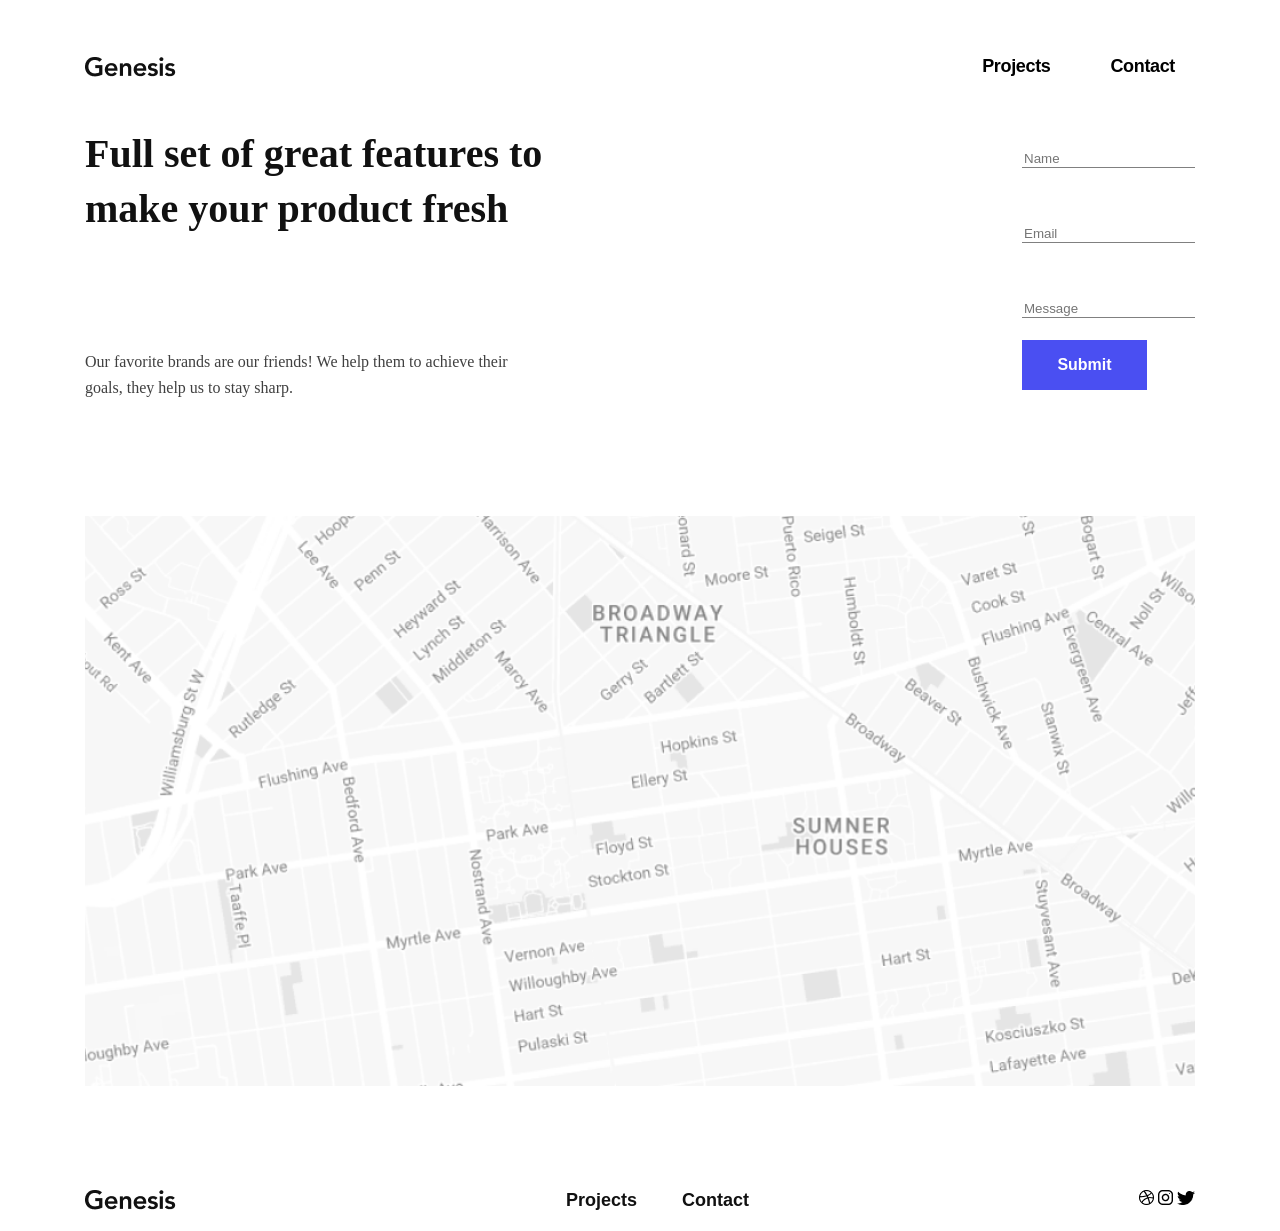
==== pages/conact.html @ 3fb270be "All slides, img, styles, html, late commit" ====
<!DOCTYPE html>
<html lang="en">
<head>
    <meta charset="UTF-8">
    <meta name="viewport" content="width=device-width, initial-scale=1.0">
    <title>Contact genesis</title>
    <link rel="stylesheet" href="/styles/contact.css">
</head>
<body>

    <div class="website_container">

      <header class="Nav">
        <nav class="Nav_bar">
            <img class="nav_logo" src="../images/Logo.png" alt="Genesis Logo"></li>
          <ul class="Nav_bar_ul">
            <li class="Nav_bar_li"><a class="Nav_bar_a" href="pages/project.html">Projects</a></li>
            <li class="Nav_bar_li"><a class="Nav_bar_a" href="pages/conact.html">Contact</a></li>
          </ul>
        </nav> 
       </header>

       <main>
        <section class="heading">
          <div class="header_content">
            <h1 class="title">Full set of great features to make your product fresh</h1>
            <p class="header_text">Our favorite brands are our friends! We help them to achieve their goals, they help us to stay sharp.</p>
          </div> 

          <div class="forms">
             <form id="contactForm">
               <div class="forms_container">
                <form id="contactForm">
                <label for="name"></label>
                <input type="text" placeholder="Name" id="name" required>

               <label for="email"></label>
               <input type="email" placeholder="Email" id="email" required>

               <label for="regarding"></label>
               <input type="text" placeholder="Message" id="regarding" required>

              <button class="Send-btn" type="submit">Submit</button>
             </form>
          </div>
        </section>

        <section class="image">
          <div class="image_container">
            <img src="/images/Mapcontact.png" alt="Map photo">
          </div>
        </section>

         <section class="footer">
            <footer class="footer_container">
                <div class="Logo_footer"> 
                    <img src="/images/Logo.png" alt="Genesis Logo">
                </div>
                <div class="Links">
                    <a class="Navigation_footer" href="">Projects</a>
                    <a class="Navigation_footer">Contact</a>
                </div>
              <div class="Socials">
                    <img src="/images/dribbble-logo.png" alt="">
                    <img src="/images/instagram.png" alt="">
                    <img src="/images/twitter-logo-silhouette.png" alt="">
                </div>
            </footer>
        </section>


       </main>
    </div>
        
    
    
</body>
</html>
---- styles/contact.css ----
body {
  background-color: rgb(255, 255, 255);
  margin: 0;
}

.website_container {
  width: 1110px;
  margin: 0 auto;
}

.Nav_bar {
  font-family: "Mulish", sans-serif;
  display: flex;
  justify-content: space-between;
  align-items: center;
  margin-top: 40px;
}

.Nav_bar_ul {
  max-width: 1110px;
  width: 100%;
  list-style: none;
  gap: 20px;
  display: flex;
  justify-content: flex-end;
}

.Nav_bar_li {
  font-size: 18px;
  color: rgb(0, 0, 0);
  font-weight: bold;
  font-size: 18px;
  letter-spacing: -0.35px;
}

.Nav_bar_a {
  text-decoration: none;
  color: rgb(0, 0, 0);
}

.Nav_bar_a:hover {
  padding: 5px;
  background-color: #f1f1f1;
}

.header_content {
  max-width: 1110px;
  width: 100%;
  display: flex;
  align-items: flex-start;
  flex-direction: column;
}

.title {
  max-width: 475px;
  width: 100%;
  height: 174px;
  font-size: 40px;
  font-weight: bold;
  line-height: 55px;
  color: #111111;
}

.header_text {
  max-width: 445px;
  width: 100%;
  height: 56px;
  font-size: 16px;
  font-weight: normal;
  line-height: 26px;
  color: #111111;
  opacity: 80%;
}

.heading {
  display: flex;
}

.forms_container {
  display: flex;
  justify-content: flex-start;
  flex-direction: column;
}

label {
  max-width: 475px;
  width: 100%;
  height: 37px;
}

input {
  margin-top: 20px;
  border-top: none;
  border-left: none;
  border-right: none;
  border-bottom: 1px solid gray;
}

.Send-btn {
  max-width: 125px;
  width: 100%;
  height: 50px;
  text-align: center;
  font-size: 16px;
  font-weight: bold;
  line-height: auto;
  color: #ffffff;
  background-color: #4A4FF2;
  border: none;
  margin-top: 22px;
}

.Send-btn:hover {
  background-color: #1db832;
}

.image_container {
  margin-top: 95px;
}

.footer_container {
  display: flex;
  justify-content: space-between;
}

.Links, a {
  font-family: "Mulish", sans-serif;
  text-decoration: none;
  color: #111111;
  font-weight: bold;
  font-size: 18px;
  margin: 20px;
  margin-top: 100px;
  margin-bottom: 20px;
}

.Navigation_footer:hover {
  background-color: #bebebe;
  padding: 10px;
  border-radius: 10px;
}

.Logo_footer {
  margin-top: 100px;
}

.Socials {
  margin-top: 100px;
}/*# sourceMappingURL=contact.css.map */
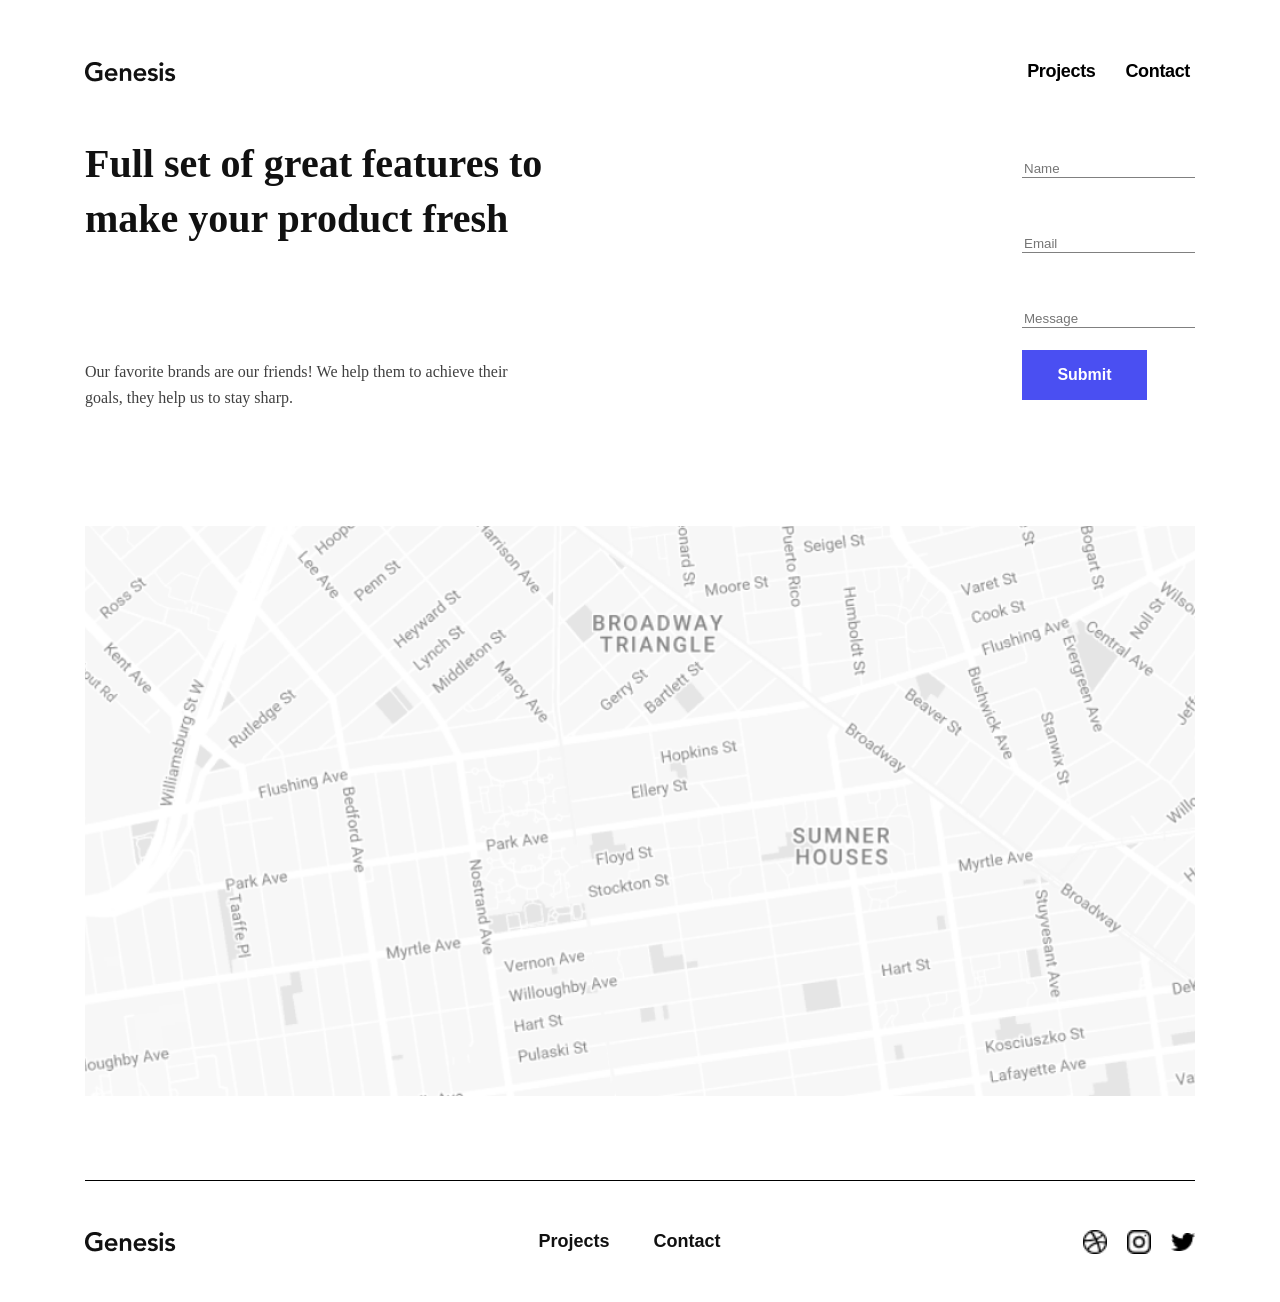
==== commit 44706aba: "Fix nav/footer hover shift, broken links and paths, footer spacing, and add logo/link/social hover i" ====
--- a/pages/conact.html
+++ b/pages/conact.html
@@ -4,7 +4,7 @@
     <meta charset="UTF-8">
     <meta name="viewport" content="width=device-width, initial-scale=1.0">
     <title>Contact genesis</title>
-    <link rel="stylesheet" href="/styles/contact.css">
+    <link rel="stylesheet" href="../styles/contact.css">
 </head>
 <body>
 
@@ -12,10 +12,10 @@
 
       <header class="Nav">
         <nav class="Nav_bar">
-            <img class="nav_logo" src="../images/Logo.png" alt="Genesis Logo"></li>
+            <a href="../index.html"><img class="nav_logo" src="../images/Logo.png" alt="Genesis Logo"></a>
           <ul class="Nav_bar_ul">
-            <li class="Nav_bar_li"><a class="Nav_bar_a" href="pages/project.html">Projects</a></li>
-            <li class="Nav_bar_li"><a class="Nav_bar_a" href="pages/conact.html">Contact</a></li>
+            <li class="Nav_bar_li"><a class="Nav_bar_a" href="project.html">Projects</a></li>
+            <li class="Nav_bar_li"><a class="Nav_bar_a" href="conact.html">Contact</a></li>
           </ul>
         </nav> 
        </header>
@@ -30,40 +30,40 @@
           <div class="forms">
              <form id="contactForm">
                <div class="forms_container">
-                <form id="contactForm">
                 <label for="name"></label>
                 <input type="text" placeholder="Name" id="name" required>
 
-               <label for="email"></label>
-               <input type="email" placeholder="Email" id="email" required>
+                <label for="email"></label>
+                <input type="email" placeholder="Email" id="email" required>
 
-               <label for="regarding"></label>
-               <input type="text" placeholder="Message" id="regarding" required>
+                <label for="regarding"></label>
+                <input type="text" placeholder="Message" id="regarding" required>
 
-              <button class="Send-btn" type="submit">Submit</button>
+                <button class="Send-btn" type="submit">Submit</button>
+               </div>
              </form>
           </div>
         </section>
 
         <section class="image">
           <div class="image_container">
-            <img src="/images/Mapcontact.png" alt="Map photo">
+            <img src="../images/Mapcontact.png" alt="Map photo">
           </div>
         </section>
 
          <section class="footer">
             <footer class="footer_container">
-                <div class="Logo_footer"> 
-                    <img src="/images/Logo.png" alt="Genesis Logo">
+                <div class="Logo_footer">
+                    <a href="../index.html"><img src="../images/Logo.png" alt="Genesis Logo"></a>
                 </div>
                 <div class="Links">
-                    <a class="Navigation_footer" href="">Projects</a>
-                    <a class="Navigation_footer">Contact</a>
+                    <a class="Navigation_footer" href="project.html">Projects</a>
+                    <a class="Navigation_footer" href="conact.html">Contact</a>
                 </div>
               <div class="Socials">
-                    <img src="/images/dribbble-logo.png" alt="">
-                    <img src="/images/instagram.png" alt="">
-                    <img src="/images/twitter-logo-silhouette.png" alt="">
+                    <img src="../images/dribbble-logo.png" alt="">
+                    <img src="../images/instagram.png" alt="">
+                    <img src="../images/twitter-logo-silhouette.png" alt="">
                 </div>
             </footer>
         </section>
--- a/styles/contact.css
+++ b/styles/contact.css
@@ -33,14 +33,28 @@
   letter-spacing: -0.35px;
 }
 
+.nav_logo {
+  display: block;
+  transition: transform 0.2s ease;
+}
+
+.nav_logo:hover {
+  transform: scale(1.08);
+}
+
 .Nav_bar_a {
   text-decoration: none;
   color: rgb(0, 0, 0);
+  padding: 5px;
+  border-radius: 6px;
+  display: inline-block;
+  transition: background-color 0.2s ease, color 0.2s ease, transform 0.2s ease;
 }
 
 .Nav_bar_a:hover {
-  padding: 5px;
   background-color: #f1f1f1;
+  color: #4A4FF2;
+  transform: scale(1.08);
 }
 
 .header_content {
@@ -119,31 +133,66 @@
 }
 
 .footer_container {
+  border-top: 1px solid black;
   display: flex;
   justify-content: space-between;
+  align-items: center;
+  gap: 40px;
+  margin-top: 80px;
+  padding: 40px 0;
 }
 
-.Links, a {
+.Links {
+  display: flex;
+  align-items: center;
+  gap: 24px;
+}
+
+.Navigation_footer {
   font-family: "Mulish", sans-serif;
   text-decoration: none;
   color: #111111;
   font-weight: bold;
   font-size: 18px;
-  margin: 20px;
-  margin-top: 100px;
-  margin-bottom: 20px;
+  padding: 10px;
+  border-radius: 10px;
+  display: inline-block;
+  transition: background-color 0.2s ease, color 0.2s ease, transform 0.2s ease;
 }
 
 .Navigation_footer:hover {
-  background-color: #bebebe;
-  padding: 10px;
-  border-radius: 10px;
+  color: #4A4FF2;
+  transform: scale(1.08);
 }
 
 .Logo_footer {
-  margin-top: 100px;
+  display: flex;
+  align-items: center;
+}
+
+.Logo_footer img {
+  display: block;
+  transition: transform 0.2s ease;
+}
+
+.Logo_footer img:hover {
+  transform: scale(1.08);
 }
 
 .Socials {
-  margin-top: 100px;
-}/*# sourceMappingURL=contact.css.map */+  display: flex;
+  align-items: center;
+  gap: 20px;
+}
+
+.Socials img {
+  width: 24px;
+  height: 24px;
+  object-fit: contain;
+  cursor: pointer;
+  transition: transform 0.2s ease;
+}
+
+.Socials img:hover {
+  transform: scale(1.2);
+}
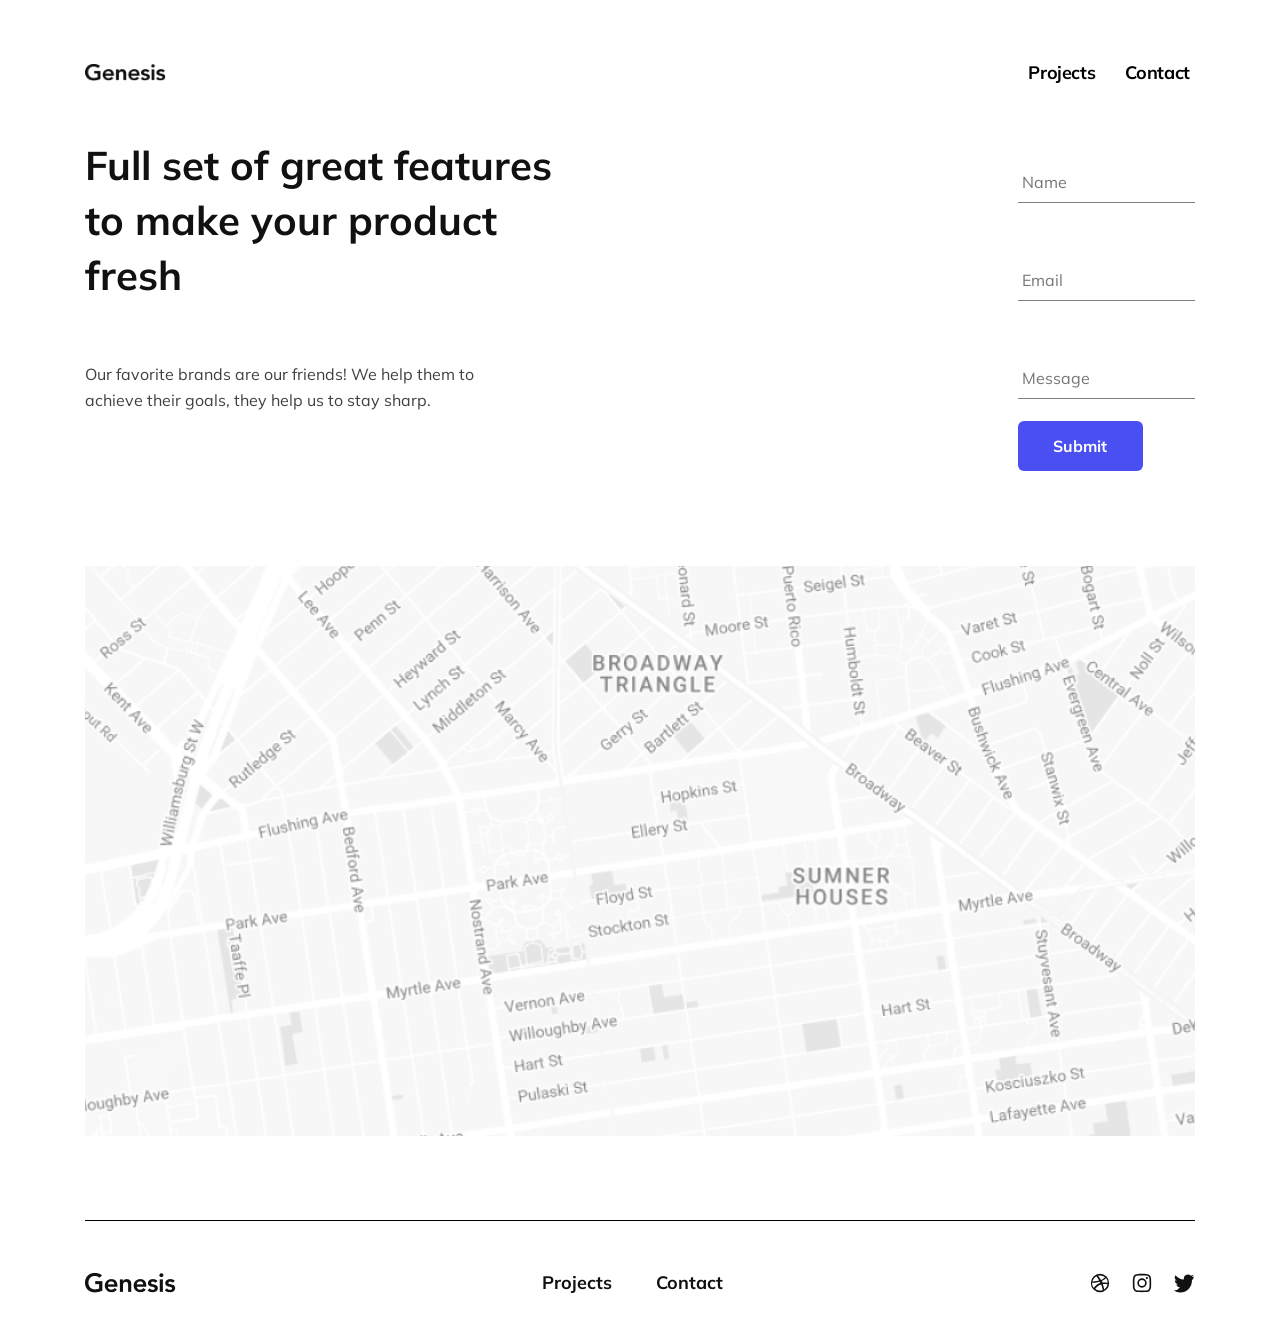
==== commit c3ece216: "Add mobile responsiveness, load Mulish on all pages, replace blurry social PNGs with crisp SVGs, and" ====
--- a/pages/conact.html
+++ b/pages/conact.html
@@ -4,6 +4,9 @@
     <meta charset="UTF-8">
     <meta name="viewport" content="width=device-width, initial-scale=1.0">
     <title>Contact genesis</title>
+    <link rel="preconnect" href="https://fonts.googleapis.com">
+    <link rel="preconnect" href="https://fonts.gstatic.com" crossorigin>
+    <link href="https://fonts.googleapis.com/css2?family=Mulish:ital,wght@0,200..1000;1,200..1000&display=swap" rel="stylesheet">
     <link rel="stylesheet" href="../styles/contact.css">
 </head>
 <body>
@@ -61,9 +64,9 @@
                     <a class="Navigation_footer" href="conact.html">Contact</a>
                 </div>
               <div class="Socials">
-                    <img src="../images/dribbble-logo.png" alt="">
-                    <img src="../images/instagram.png" alt="">
-                    <img src="../images/twitter-logo-silhouette.png" alt="">
+                    <svg class="social_icon" viewBox="0 0 24 24" role="img" aria-label="Dribbble"><path fill="currentColor" d="M12 2a10 10 0 1 0 0 20 10 10 0 0 0 0-20zm6.6 4.6a8.2 8.2 0 0 1 1.86 5.15c-.27-.06-2.98-.61-5.71-.26-.06-.14-.12-.29-.19-.44-.17-.4-.36-.81-.56-1.2 3.02-1.23 4.4-3 4.6-3.25zM12 3.8c2.06 0 3.94.77 5.37 2.04-.17.24-1.41 1.9-4.33 2.99a42.5 42.5 0 0 0-3.06-4.77c.65-.16 1.32-.26 2.02-.26zM8.09 4.7a50 50 0 0 1 3.03 4.7c-3.82 1.02-7.19 1-7.56 1a8.23 8.23 0 0 1 4.53-5.7zM3.3 12.01v-.26c.36.01 4.33.06 8.4-1.16.24.46.46.93.66 1.4l-.32.09c-4.2 1.36-6.44 5.06-6.63 5.37A8.2 8.2 0 0 1 3.3 12zM12 20.2a8.2 8.2 0 0 1-5.06-1.74c.15-.31 1.66-3.22 6.26-4.82l.05-.02c1.15 2.98 1.62 5.48 1.74 6.2A8.16 8.16 0 0 1 12 20.2zm4.68-1.14c-.08-.5-.51-2.89-1.58-5.83 2.57-.41 4.82.26 5.1.35a8.23 8.23 0 0 1-3.52 5.48z"/></svg>
+                    <svg class="social_icon" viewBox="0 0 24 24" role="img" aria-label="Instagram"><path fill="currentColor" d="M12 2c2.72 0 3.06.01 4.12.06 1.07.05 1.79.22 2.43.47.66.26 1.22.6 1.77 1.15.55.55.89 1.11 1.15 1.77.25.64.42 1.36.47 2.43.05 1.07.06 1.4.06 4.12s-.01 3.06-.06 4.12c-.05 1.07-.22 1.79-.47 2.43a4.9 4.9 0 0 1-1.15 1.77c-.55.55-1.11.89-1.77 1.15-.64.25-1.36.42-2.43.47-1.07.05-1.4.06-4.12.06s-3.06-.01-4.12-.06c-1.07-.05-1.79-.22-2.43-.47a4.9 4.9 0 0 1-1.77-1.15 4.9 4.9 0 0 1-1.15-1.77c-.25-.64-.42-1.36-.47-2.43C2.01 15.06 2 14.72 2 12s.01-3.06.06-4.12c.05-1.07.22-1.79.47-2.43.26-.66.6-1.22 1.15-1.77.55-.55 1.11-.89 1.77-1.15.64-.25 1.36-.42 2.43-.47C8.94 2.01 9.28 2 12 2zm0 1.8c-2.67 0-2.99.01-4.04.06-.98.04-1.51.21-1.86.35-.47.18-.8.4-1.15.75-.35.35-.57.68-.75 1.15-.14.35-.31.88-.35 1.86-.05 1.05-.06 1.37-.06 4.04s.01 2.99.06 4.04c.04.98.21 1.51.35 1.86.18.47.4.8.75 1.15.35.35.68.57 1.15.75.35.14.88.31 1.86.35 1.05.05 1.37.06 4.04.06s2.99-.01 4.04-.06c.98-.04 1.51-.21 1.86-.35.47-.18.8-.4 1.15-.75.35-.35.57-.68.75-1.15.14-.35.31-.88.35-1.86.05-1.05.06-1.37.06-4.04s-.01-2.99-.06-4.04c-.04-.98-.21-1.51-.35-1.86a3.1 3.1 0 0 0-.75-1.15 3.1 3.1 0 0 0-1.15-.75c-.35-.14-.88-.31-1.86-.35-1.05-.05-1.37-.06-4.04-.06zm0 3.06a5.14 5.14 0 1 1 0 10.28 5.14 5.14 0 0 1 0-10.28zm0 1.8a3.34 3.34 0 1 0 0 6.68 3.34 3.34 0 0 0 0-6.68zm5.34-3.2a1.2 1.2 0 1 1 0 2.4 1.2 1.2 0 0 1 0-2.4z"/></svg>
+                    <svg class="social_icon" viewBox="0 0 24 24" role="img" aria-label="Twitter"><path fill="currentColor" d="M23 4.9c-.8.36-1.67.6-2.58.71a4.5 4.5 0 0 0 1.98-2.48 9 9 0 0 1-2.85 1.09 4.48 4.48 0 0 0-7.64 4.09A12.72 12.72 0 0 1 2.67 3.6a4.48 4.48 0 0 0 1.39 5.98c-.73-.02-1.42-.22-2.02-.56v.06a4.48 4.48 0 0 0 3.6 4.39c-.67.18-1.37.21-2.05.08a4.49 4.49 0 0 0 4.19 3.11A9 9 0 0 1 1 20.29a12.69 12.69 0 0 0 6.88 2.02c8.26 0 12.78-6.84 12.78-12.78l-.01-.58A9.1 9.1 0 0 0 23 4.9z"/></svg>
                 </div>
             </footer>
         </section>
--- a/styles/contact.css
+++ b/styles/contact.css
@@ -1,11 +1,20 @@
 body {
   background-color: rgb(255, 255, 255);
   margin: 0;
+  font-family: "Mulish", sans-serif;
+  -webkit-font-smoothing: antialiased;
+  -moz-osx-font-smoothing: grayscale;
+}
+
+img {
+  max-width: 100%;
 }
 
 .website_container {
   width: 1110px;
+  max-width: 100%;
   margin: 0 auto;
+  box-sizing: border-box;
 }
 
 .Nav_bar {
@@ -103,11 +112,22 @@
 }
 
 input {
+  max-width: 475px;
+  width: 100%;
+  box-sizing: border-box;
   margin-top: 20px;
-  border-top: none;
-  border-left: none;
-  border-right: none;
+  padding: 10px 4px;
+  font-family: "Mulish", sans-serif;
+  font-size: 16px;
+  border: none;
   border-bottom: 1px solid gray;
+  background: transparent;
+  outline: none;
+  transition: border-color 0.2s ease;
+}
+
+input:focus {
+  border-bottom-color: #4A4FF2;
 }
 
 .Send-btn {
@@ -115,13 +135,17 @@
   width: 100%;
   height: 50px;
   text-align: center;
+  font-family: "Mulish", sans-serif;
   font-size: 16px;
   font-weight: bold;
-  line-height: auto;
+  line-height: normal;
   color: #ffffff;
   background-color: #4A4FF2;
   border: none;
+  border-radius: 6px;
+  cursor: pointer;
   margin-top: 22px;
+  transition: background-color 0.2s ease;
 }
 
 .Send-btn:hover {
@@ -185,14 +209,57 @@
   gap: 20px;
 }
 
-.Socials img {
-  width: 24px;
-  height: 24px;
-  object-fit: contain;
+.Socials .social_icon {
+  width: 22px;
+  height: 22px;
+  color: #111111;
   cursor: pointer;
-  transition: transform 0.2s ease;
-}
-
-.Socials img:hover {
+  transition: transform 0.2s ease, color 0.2s ease;
+}
+
+.Socials .social_icon:hover {
   transform: scale(1.2);
-}
+  color: #4A4FF2;
+}
+
+@media (max-width: 1150px) {
+  .website_container {
+    padding-left: 24px;
+    padding-right: 24px;
+  }
+}
+@media (max-width: 768px) {
+  .Nav_bar {
+    margin-top: 28px;
+  }
+  .heading {
+    flex-direction: column;
+    gap: 32px;
+  }
+  .title {
+    max-width: 100%;
+    height: auto;
+    font-size: 30px;
+    line-height: 40px;
+  }
+  .header_text {
+    max-width: 100%;
+    height: auto;
+  }
+  .image_container {
+    margin-top: 40px;
+  }
+  .footer_container {
+    flex-direction: column;
+    align-items: flex-start;
+    gap: 24px;
+    margin-top: 56px;
+    padding: 32px 0;
+  }
+}
+@media (max-width: 480px) {
+  .title {
+    font-size: 26px;
+    line-height: 34px;
+  }
+}
